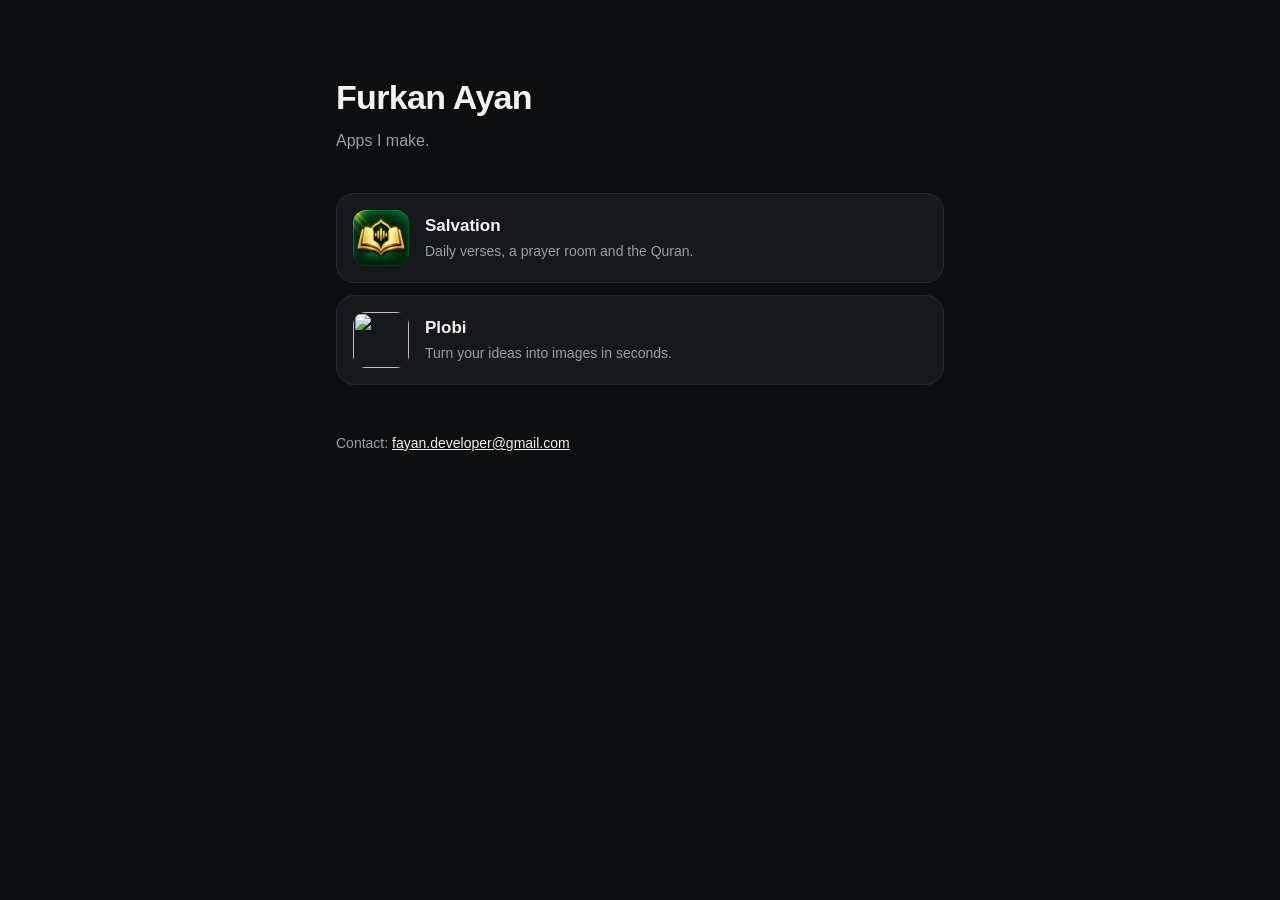
==== index.html @ 747a9bcb "furkanayan.app: home page and Salvation site Co-Authored-By: Claude Opus 5.5 <noreply@anthropic.com>" ====
<!doctype html>
<html lang="en">
<head>
  <meta charset="utf-8">
  <meta name="viewport" content="width=device-width, initial-scale=1">
  <title>Furkan Ayan</title>
  <meta name="description" content="Apps by Furkan Ayan.">
  <meta name="color-scheme" content="dark">
  <link rel="icon" href="salvation/assets/img/favicon-32.png" sizes="32x32" type="image/png">
  <style>
    :root {
      --bg: #0d0e10;
      --card: #16181b;
      --line: #25282d;
      --text: #f2f2f0;
      --muted: #9a9ea6;
    }
    * { box-sizing: border-box; }
    body {
      margin: 0;
      min-height: 100vh;
      background: var(--bg);
      color: var(--text);
      font: 16px/1.5 -apple-system, BlinkMacSystemFont, "Segoe UI", Inter, Roboto, sans-serif;
      display: flex;
      justify-content: center;
    }
    main { width: 100%; max-width: 640px; padding: 72px 16px 48px; }
    h1 { margin: 0; font-size: 34px; font-weight: 650; letter-spacing: -0.02em; }
    .lead { margin: 6px 0 40px; color: var(--muted); }
    .apps { display: grid; gap: 12px; }
    .app {
      display: flex;
      align-items: center;
      gap: 16px;
      padding: 16px;
      background: var(--card);
      border: 1px solid var(--line);
      border-radius: 18px;
      color: inherit;
      text-decoration: none;
      transition: border-color 0.2s, transform 0.2s;
    }
    .app:hover { border-color: #3a3e45; transform: translateY(-1px); }
    .app img { width: 56px; height: 56px; border-radius: 13px; flex: none; }
    .app strong { display: block; font-size: 17px; font-weight: 600; }
    .app span { color: var(--muted); font-size: 14px; }
    footer { margin-top: 48px; color: var(--muted); font-size: 14px; }
    footer a { color: var(--text); }
  </style>
</head>
<body>
  <main>
    <h1>Furkan Ayan</h1>
    <p class="lead">Apps I make.</p>
    <div class="apps">
      <a class="app" href="salvation/">
        <img src="salvation/assets/img/app-icon.webp" alt="">
        <div><strong>Salvation</strong><span>Daily verses, a prayer room and the Quran.</span></div>
      </a>
      <a class="app" href="plobi/">
        <img src="plobi/logo1.png" alt="">
        <div><strong>Plobi</strong><span>Turn your ideas into images in seconds.</span></div>
      </a>
    </div>
    <footer>Contact: <a href="mailto:fayan.developer@gmail.com">fayan.developer@gmail.com</a></footer>
  </main>
</body>
</html>
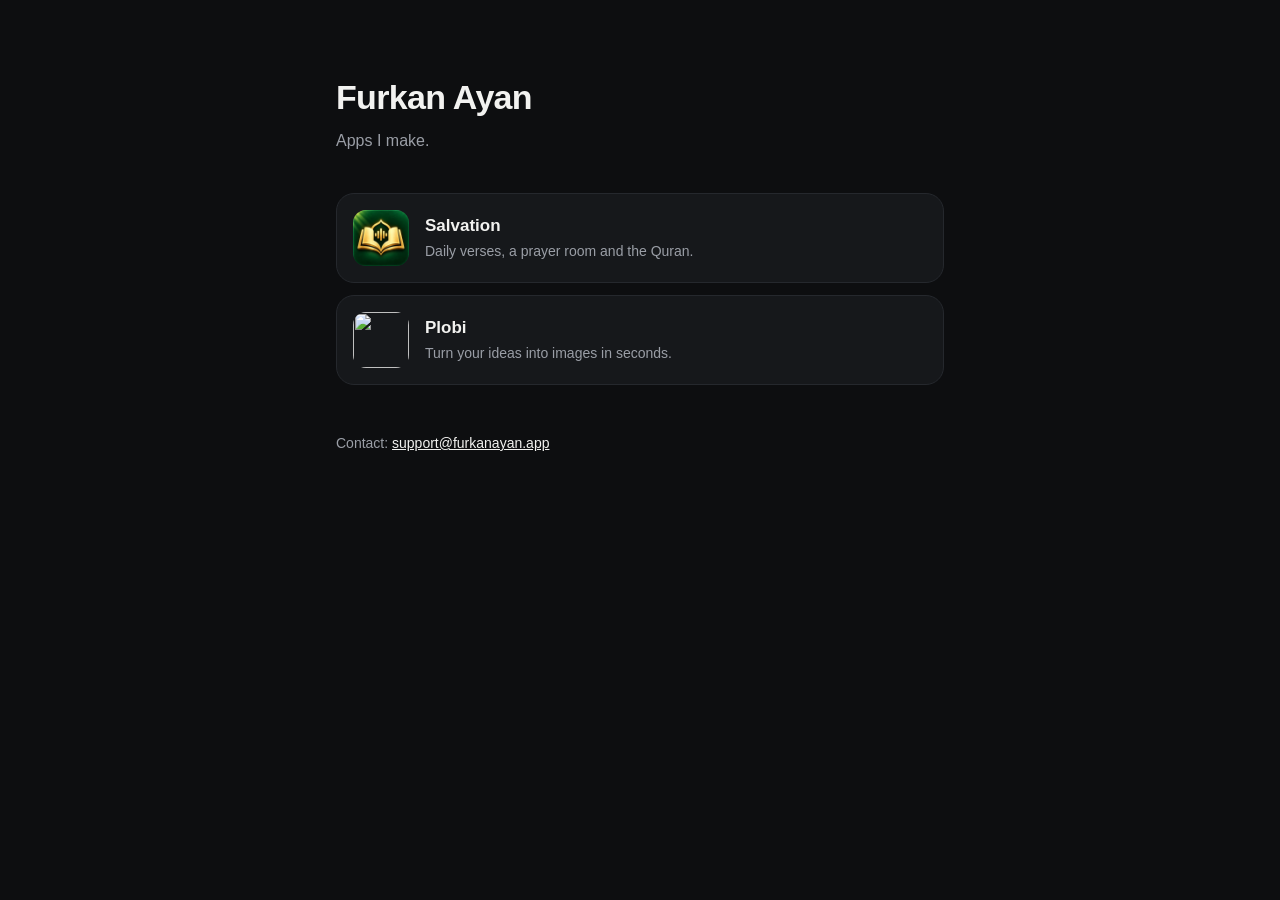
==== commit dc425c9f: "Contact address: support@furkanayan.app Co-Authored-By: Claude Opus 5.5 <noreply@anthropic.com>" ====
--- a/index.html
+++ b/index.html
@@ -63,7 +63,7 @@
         <div><strong>Plobi</strong><span>Turn your ideas into images in seconds.</span></div>
       </a>
     </div>
-    <footer>Contact: <a href="mailto:fayan.developer@gmail.com">fayan.developer@gmail.com</a></footer>
+    <footer>Contact: <a href="mailto:support@furkanayan.app">support@furkanayan.app</a></footer>
   </main>
 </body>
 </html>
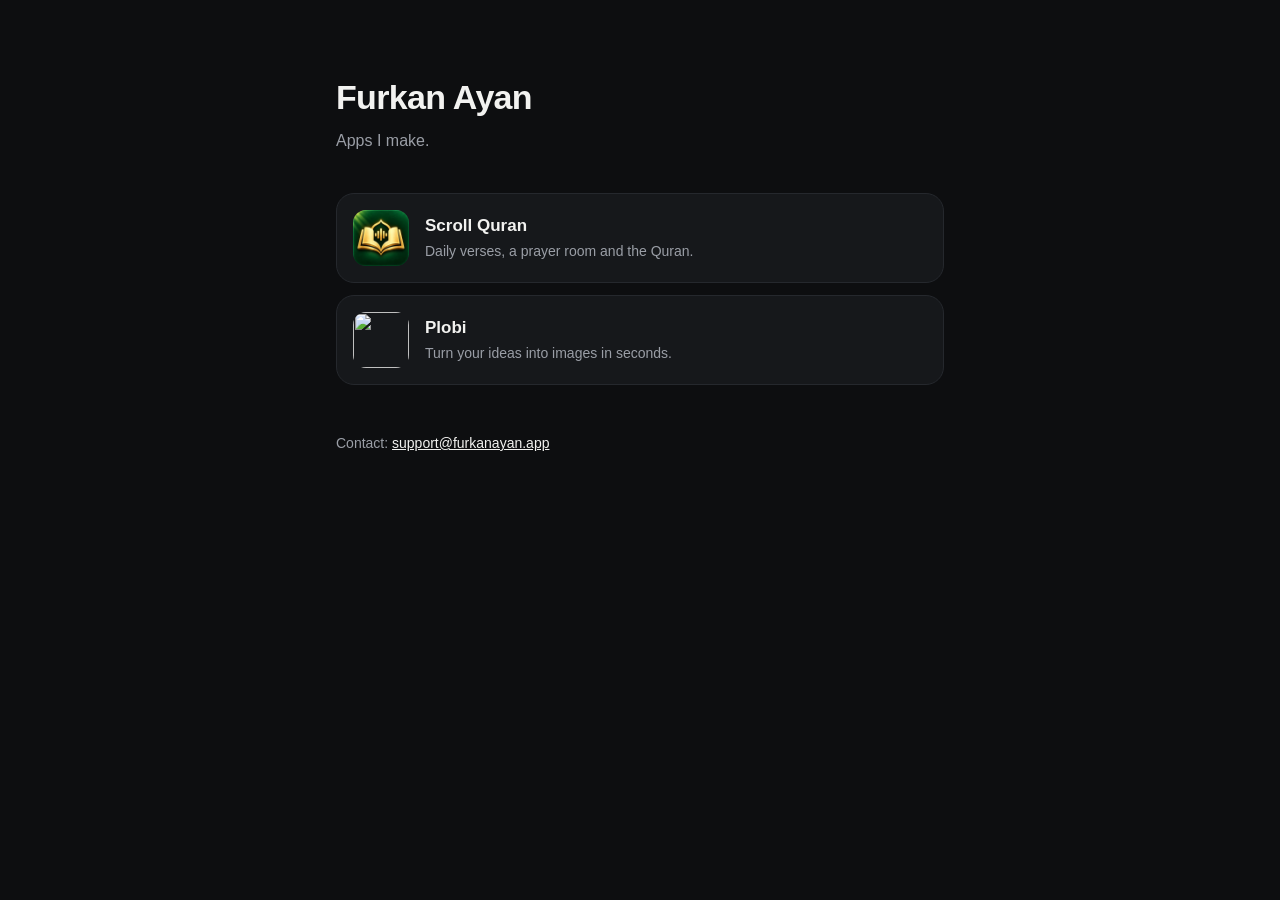
==== commit 715a367d: "Salvation is now Scroll Quran Co-Authored-By: Claude Opus 5.5 <noreply@anthropic.com>" ====
--- a/index.html
+++ b/index.html
@@ -56,7 +56,7 @@
     <div class="apps">
       <a class="app" href="salvation/">
         <img src="salvation/assets/img/app-icon.webp" alt="">
-        <div><strong>Salvation</strong><span>Daily verses, a prayer room and the Quran.</span></div>
+        <div><strong>Scroll Quran</strong><span>Daily verses, a prayer room and the Quran.</span></div>
       </a>
       <a class="app" href="plobi/">
         <img src="plobi/logo1.png" alt="">
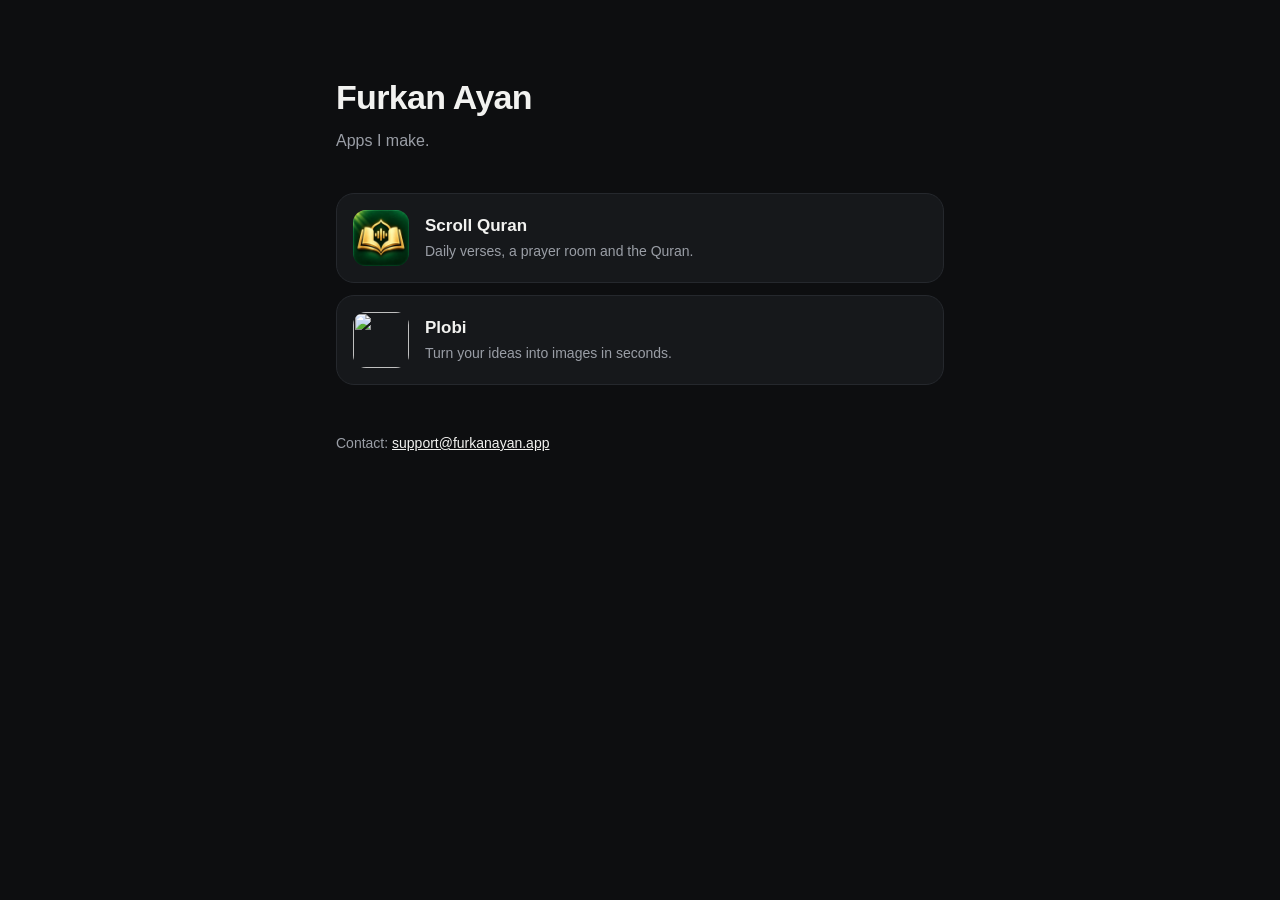
==== commit ae19320b: "Salvation's pages move to /scroll-quran/; the old addresses redirect Co-Authored-By: Claude Opus 5.5" ====
--- a/index.html
+++ b/index.html
@@ -6,7 +6,7 @@
   <title>Furkan Ayan</title>
   <meta name="description" content="Apps by Furkan Ayan.">
   <meta name="color-scheme" content="dark">
-  <link rel="icon" href="salvation/assets/img/favicon-32.png" sizes="32x32" type="image/png">
+  <link rel="icon" href="scroll-quran/assets/img/favicon-32.png" sizes="32x32" type="image/png">
   <style>
     :root {
       --bg: #0d0e10;
@@ -54,8 +54,8 @@
     <h1>Furkan Ayan</h1>
     <p class="lead">Apps I make.</p>
     <div class="apps">
-      <a class="app" href="salvation/">
-        <img src="salvation/assets/img/app-icon.webp" alt="">
+      <a class="app" href="scroll-quran/">
+        <img src="scroll-quran/assets/img/app-icon.webp" alt="">
         <div><strong>Scroll Quran</strong><span>Daily verses, a prayer room and the Quran.</span></div>
       </a>
       <a class="app" href="plobi/">
